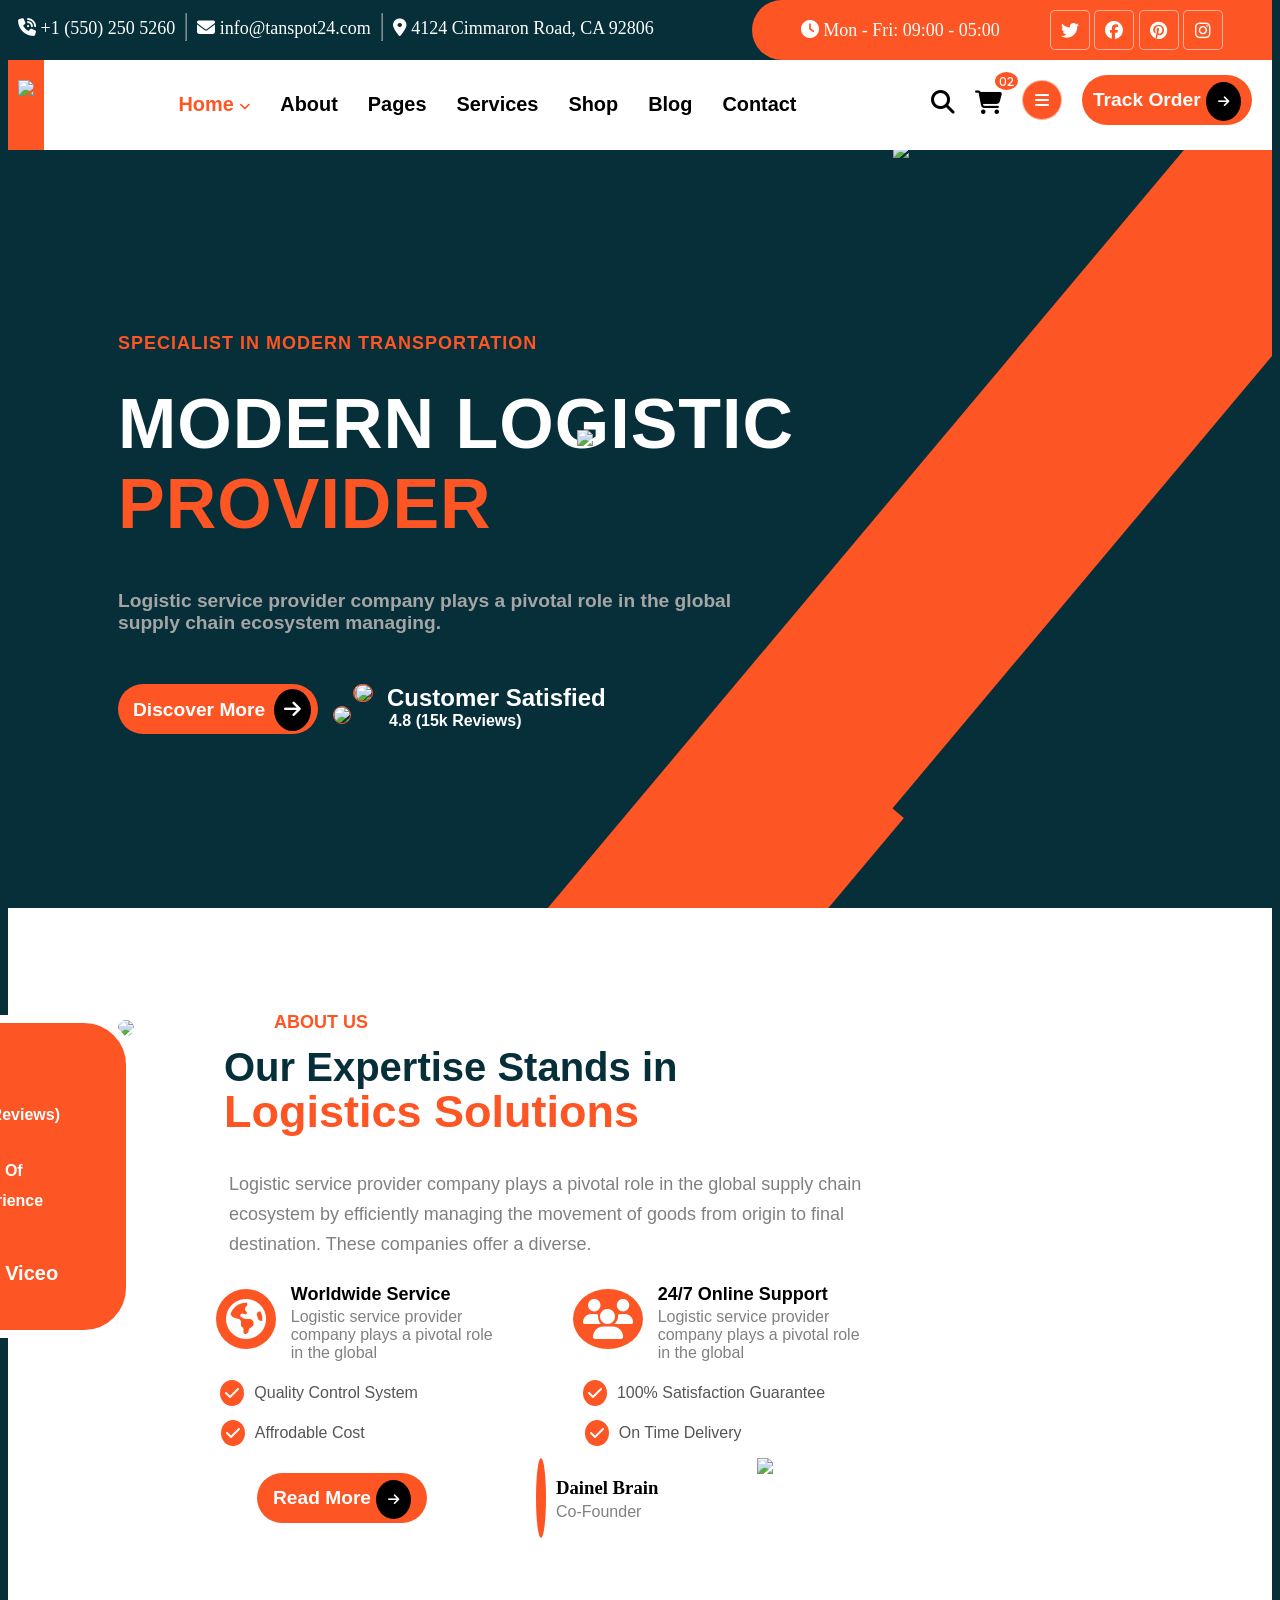
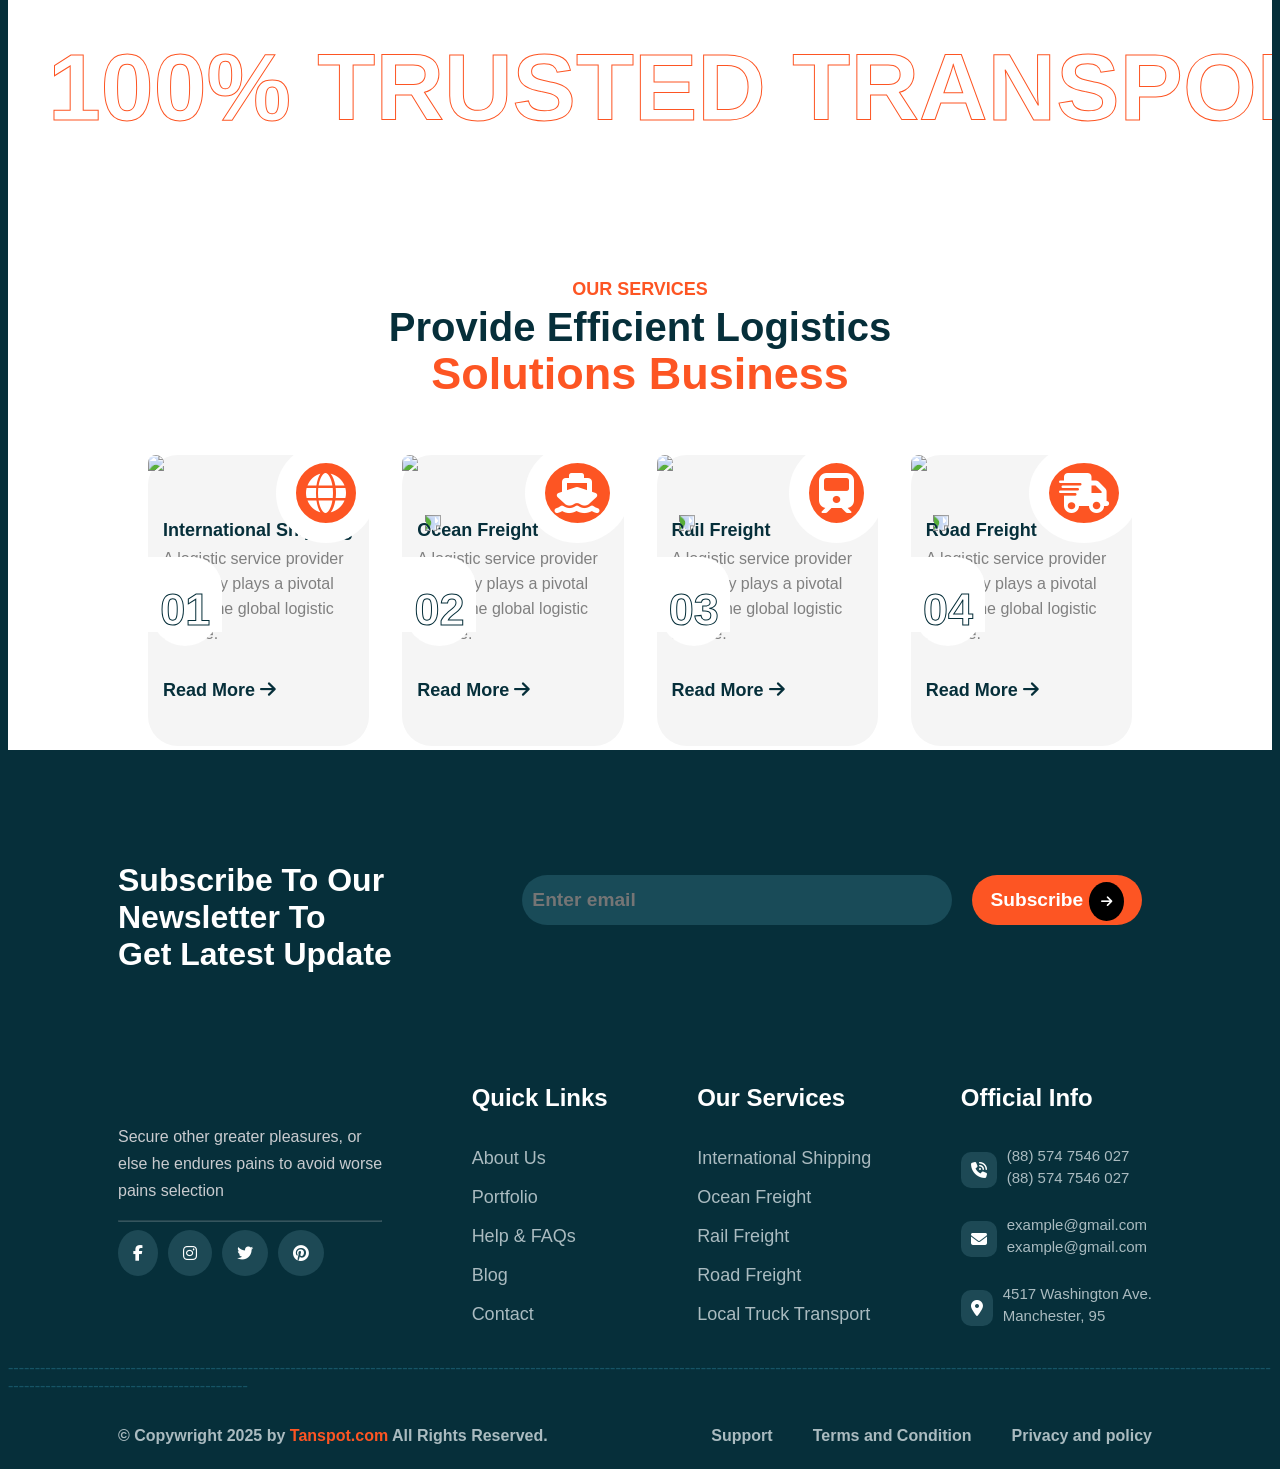
==== src/main/resources/templates/index.html @ e3e103e8 "Initial commit" ====
<!DOCTYPE html>
<html lang="en">
<head>
  <meta charset="UTF-8">
  <meta name="viewport" content="width=device-width, initial-scale=1.0">
  <title>Task</title>
  <link rel="stylesheet" href="https://cdnjs.cloudflare.com/ajax/libs/font-awesome/6.7.2/css/all.min.css" integrity="sha512-Evv84Mr4kqVGRNSgIGL/F/aIDqQb7xQ2vcrdIwxfjThSH8CSR7PBEakCr51Ck+w+/U6swU2Im1vVX0SVk9ABhg==" crossorigin="anonymous" referrerpolicy="no-referrer" />
  <style>
    .a{
  color: white;
  text-decoration: none;
}
.c{
  color: white;
  padding: 10px;
  background-color: #FD5523;
  border-color: white;
  border-radius: 5px;
  width: 40px;
  height: 40px;
  border:1px solid rgba(255, 255, 255, 0.54);
  
}
.w{
  color: white;
}
.c1{
  color: white !important;
  padding: 10px;
  background-color: #FD5523;
  border-color: white;
  border-radius: 50%;
  width: 40px;
  height: 40px;
  border:1px solid rgba(255, 255, 255, 0.54);
  
}
.c2{
  color: white !important;
  padding: 5px;
  font-weight: bold;
  background-color: #FD5523;
  border-color :1px solid #FD5523;
  border: #FD5523;
  margin-top: 15px;
  margin-bottom: 15px;
  margin-right: 10px;
  width: 170px;
  height: 50px;
  font-size: larger;
  border-radius: 40px;

}
.c2:hover{
  background-color: #FD5523;
  color: white;
}
.c3{
  margin-top: 30px;
  position: relative;
  color: white !important;
  padding: 15px;
  font-weight: bold;
  background-color: #FD5523;
  border-color :1px solid #FD5523;
  border: #FD5523;
  
  width: 200px;
  text-align:left;
  height: 50px;
  font-size: larger;
  border-radius: 40px;

}
.c4{
  color: white !important;
  padding: 10px;
  font-weight: bold;
  background-color: #FD5523;
  border-color :1px solid #FD5523;
  border: #FD5523;
  margin-top: 15px;
  margin-bottom: 15px;
  margin-right: 10px;
  width: 230px;
  height: 50px;
  font-size: larger;
  border-radius: 40px;


}
.tl{
  font-size: large;
}
.bb{
  margin-top: -10px;
  padding: 12px;
  font-size: small;
  background-color: black;
  color: white;
  border-radius: 50%;
 
}
.b{
  position: absolute;
  top: 10%;
  left: 78%;
  background-color: black;
  padding: 10px;
  border-radius: 50%;
}
.o2{
  position: relative;
}
.o21{
  position: absolute;
  top: -30%;
  left: 75%;
  font-size:x-small;
  background-color: #FD5523;
  border-radius: 50%;
  padding: 4px;
  color: white;
}
.bann{
  position: relative;
}
.p1{
  color: #FD5523;
  font-weight: 600;
  font-size:large;
  letter-spacing:1px;
  font-family: sans-serif;
}
.p2{
  color:rgb(165, 165, 165);
  font-size: larger;
  font-family: sans-serif;
  font-weight: bold;
}
.p3{
  margin-top: -40px;
  margin-left: 14px;
  color: white;
  font-weight: bold;
  font-family: sans-serif;
}
.h1{
  margin-top: 30px;
  font-weight: bold;
  color: white ;
  font-family: sans-serif;
  letter-spacing: 1px;
  font-size: 70px;
}
.h2{
  margin-top: 30px;
  margin-left: 12px;
  color: white;
  font-family: sans-serif;
  font-size: x-large;
}
.r1{
  border-radius: 50%;
  border-color: #FD5523;
  border: 1px solid #FD5523;
}
.l{
  position: relative;
}
.l1{
  position:absolute;
  top: 30%;
  right: -37%;
  overflow: hidden;
}
.l2{
  position:absolute;
  top: 125%;
  right: -8%;
  left: 10%;
  bottom: 90%;
  overflow: hidden;
}
.bus{
  position: absolute;
  top: 37%;
  left: 45%;
  width: 800px;
}
.log{
  position: absolute;
  top: -1%;
  left: 70%;
  width: 270px;
}
.i{
  background-color: #FD5523;
  width: 1400px;
  height: 200px;
  rotate: 310deg;
}.i2{
  background-color: #FD5523;
  width: 900px;
  height: 80px;
  rotate: 310deg;
}
.h3{
  font-family: sans-serif;
  color: #FD5523;
  font-size: large;
  font-weight: 800;
}
.h4{
  font-family: sans-serif;
  color:#062F3A;
  font-size: 40px;
  font-weight:800;
}.h5{
  font-family: sans-serif;
  color: #FD5523;
  font-size: 45px;
  font-weight:800;
}
.p4{
  line-height: 30px;
  text-align: justify;
  font-size: large;
  font-family: sans-serif;
  color: gray;
}
.world{
  font-size: 40px;
  background-color: #FD5523;
  padding: 10px;
  border-radius: 50%;
  color: white;
}
.h6{
  font-family: sans-serif;
  color:black;
  font-size: 18px;
  font-weight:bold;
}
.p5{
  font-family: sans-serif;
  color: gray;
}
.cc{
  padding: 5px;
  border-radius: 50%;
  color: white;
  background-color:#FD5523;
}
.p6{
  font-family: sans-serif;
  color: rgb(85, 85, 85);
}
.p7{
  font-family: sans-serif;
  color: gray;
}
.imc{
  position: relative;
}
.rv{
  border-radius: 50%;
  border:2px solid white;
}
.st{
  color: #FFD25D;
}
.h7{
  font-family: sans-serif;
  font-weight: 600;
  color: white;
}
.h8{
  font-size: 48px;
  font-family: sans-serif;
  color: white;
}
.pl{
  font-size: large;
  padding: 25px;
  background-color:white;
  border-radius: 50%;
}
.pl:hover{
  transition: 0.3s ease-in;
  background-color: black;
  color: white;
}
.imc1{
  position: absolute;
  top: -1%;
  right: -2%;
  border: 8px solid white;
}
.tri{
  position: absolute;
  top: -1%;
  left:-14%;
  color: white;
  width: 70px;
  rotate: 180deg;
}
.tri1{
  position: absolute;
  bottom: -11%;
  left:77%;
  color: white;
  width: 70px;
  rotate: 271deg;
}
.fl{
  position: absolute;
  width: 100px;
  top: 117%;
  rotate: 340deg;
  right: 125%;
  padding: 10px;
  background-color: black;
  border: 25px solid #FD5523;
  border-radius: 50%;
  z-index: 2;
}
.box{
  position: absolute;
  top: 115%;
  right: 120%;
  z-index: 2;
  width: 300px;
  height: 200px;
  border-radius: 40px;
  background-color: white;
}
.tri2{
  position: absolute;
  top: 98%;
  right:179%;
  color: white;
  width: 70px;
  rotate: 360deg;
}
.tri3{
  position: absolute;
  top: 146%;
  right: 108%;
  color: rgb(255, 0, 0);
  width: 70px;
  rotate: 360deg;
}
.sliding-text-one_wrap {
  overflow: hidden;
  position: relative;
  width: 100%;
  /* optional */
}

.js-marquee-wrapper {
  display: flex;
  white-space: nowrap;
  animation: slide-left 30s linear infinite;
}

.sliding-text_title {
  font-size: 95px;
  font-weight: 700;
  color: transparent;
  -webkit-text-stroke: 1px #FD5523;
  text-transform: uppercase;
  margin-right: 100px; /* Space between repeated text if duplicated */
  font-family: Arial, sans-serif;
}
.sliding-text_title:hover{
  color: #FD5523;
  transition: 0.3s ease-in-out;
}

/* Keyframes for left sliding animation */
@keyframes slide-left {
  0% {
    transform: translateX(0%);
  }
  100% {
    transform: translateX(-100%);
  }
}
.card{
  background-color: whitesmoke;
  border-radius: 30px;
}
.h9{
  font-family: sans-serif;
  font-weight: 800;
  color:#062F3A;
  font-size: large;
}
.p8{
  font-family: sans-serif;
  color: gray;
  line-height: 25px;
}
.ci{
  position: relative;
}
.ci1{
  position: absolute;
  top:-4%;
  right: -3%;
}
.wo{
  padding: 10px;
  background-color:#FD5523;
  border: 20px solid white;
  border-radius: 50%;
  font-size: 40px;
  color:white
}
.wo:hover{
  transition: 0.3s ease-in-out;
  background-color: #062F3A;
  color: white;
}
.tri4{
  position: absolute;
  top:9%;
  left:-32%;
  width: 70px;
  rotate: 173deg;
  color: whitesmoke;
}
.h11{
  position: absolute;
  top: 28%;
  left:1%;
  font-size: 45px;                             
  padding: 10px;
  background-color: white;
  border-radius: 50%;
  font-family: sans-serif;
  color: white;
  -webkit-text-stroke: 1px  #062F3A;
  z-index: 2;
}
.h11:hover{
  transition: 0.3s ease-in-out;
  color: #FD5523;
  -webkit-text-stroke: #FD5523;
}
.box1{
  position: absolute;
  top: 35%;
  left:-1%;
  z-index: 1;
  width: 76px;
  height: 75px;
  border-radius: 0px 30px 0px 0px;
  color:red;
  background-color: white;
}
.tri5{
  position: absolute;
  top:30%;
  left:-2%;
  width: 70px;
  rotate: 90deg;
  color: whitesmoke;
  
}
.tri6{
  position: absolute;
  top:37.5%;
  left:11%;
  width: 70px;
  rotate: 360deg;
  color: whitesmoke;
  
}
.fl1{

  margin-left: -200px;
  width: 1200px;
}
.sl{
  position: relative;
}
.sl1{
  overflow:hidden;
  position: absolute;
  top: 49%;
  left: 22%;
  background-color: #F4F5F9;
  width: 900px;
  height: 50px;
  rotate: 80deg;
}
.in5  {
  color: white ;
  padding: 5px;
  font-weight: bold;
  background-color:#194b58;
  border-color :1px solid #FD5523;
  border: #FD5523;
  margin-top: 15px;
  margin-bottom: 15px;
  margin-right: 10px;
  width: 420px;
  height: 40px;
  font-size: larger;
  border-radius: 40px;

}
.h21{
  color: white;
  font-family: sans-serif;

}
.ic{
  background-color: #1d4955;
  color: white;
  padding: 15px;
  border-radius: 50%;
}
.ic:hover{
  background-color: #FD5523;
  color: white;
  transition: 0.3s ease-in-out;

}
.ic1:hover{
  transition: 0.3s ease-in-out;
  background-color: #FD5523;
  color: white;
}
.ic1{
  background-color: #1d4955;
  color: white;
  padding: 10px;
  border-radius: 10px;
}
.p21{
  color:#aabbc0;
  font-family: sans-serif;
  font-size: large;
}
.p211{
  color:#aabbc0;
  font-family: sans-serif;
  font-size:15px;
}
.p0{
  color:#165465;
}
.h31{
  color:#aabbc0;
  font-family: sans-serif;
  font-size: medium;
}
.li:hover{
  
}
.bg1{
  background-color: white;
  height: 190px;
  margin-top: -62px;
  border-radius: 10px;
}
.oni{
  position: relative;
}
.on{position: absolute;
  top: 0%;
  width: 300px;
  height: 100px;
  background-color: #062F3A;
  border-radius: 10px 0px 0px 0px;
}
.on1{position: absolute;
  top: 0%;
  right: 0%;
  width: 300px;
  height: 100px;
  background-color: #062F3A;
  border-radius: 0px 10px 0px 0px;

}
 
  </style>
</head>
<body style="background-color:#062F3A">
  <div class="container-fluid">
     <nav style="background-color:#062F3A">
    <div style="display: flex;justify-content: space-between;background-color:#062F3A" class="tl">
      <div style="display: flex;justify-content: center;padding: 10px;column-gap: 10px;">
        <a href="" style="color: white;text-decoration: none;"><span><i class="fa-solid fa-phone-volume"> </i></span> +1 (550) 250 5260</a>
        <hr  style="opacity: 50%;margin-top: -5px;">
        <a href="" style="color: white;text-decoration: none;"><span><i class="fa-solid fa-envelope"></i> </span> info@tanspot24.com</a>
        <hr  style="opacity: 50%;margin-top: -5px;">
        <a href="" style="color: white;text-decoration: none;"><span><i class="fa-solid fa-location-dot"> </i></span> 4124 Cimmaron Road, CA 92806</a>

      </div>
      <div style="display:flex;justify-content: center;background-color: #FD5523;column-gap: 50px;padding: 10px;border-radius:30px 0Px 0px 30Px ;width: 500px;margin-top: -8px;">
       <div style="margin-top: 10px;">
      <a href="" class="a" style="margin-top: 10px;"><span><i class="fa-solid fa-clock"></i> </span> Mon - Fri: 09:00 - 05:00</a>

       </div>
       <div>
      <button class="c tl"><span><i class="fa-brands fa-twitter"></i></span></button>
      <button class="c tl"><span><i class="fa-brands fa-facebook"></i></span></button>
      <button class="c tl"><span><i class="fa-brands fa-pinterest"></i></span></button>
      <button class="c tl   "><span><i class="fa-brands fa-instagram"></i></span></button>
       </div>
      
      
      
    </div>
    </div>
    
  </nav>
  <div style="background-color: white;display: flex;justify-content:space-between;" >
    <div style="background-color: #FD5523;padding: 10px;">
      <img src="/img/logo-1.png" width="100%" style="margin-top: 10px;">
    </div>
    <div style="display: flex;justify-content: center;font-family: sans-serif;font-size: x-large;column-gap: 30px;">
      <h5 style="color: #FD5523;">Home <i class="fa-solid fa-angle-down" style="font-size: small;"></i></h5>
      <h5>About </h5>
      <h5>Pages</h5>
      <h5>Services</h5>
      <h5>Shop</h5>
      <h5>Blog</h5>
      <h5>Contact</h5>
    </div>
    <div style="display: flex;justify-content: center; column-gap: 20px;margin-right: 10px;">
      <i class="fa-solid fa-magnifying-glass" style="font-size: x-large;margin-top: 30px;"></i>
      <i class="fa-solid fa-cart-shopping o2" style="font-size: x-large;margin-top: 30px;"><span class="o21">02</span></i>
      <button class="c1" style="margin-top: 20px;"> <i class="fa-solid fa-bars w" style="font-size: larger;"></i></button>
      <button class="c2">Track Order <span class="bb"> <i class="fa-solid fa-arrow-right " ></i></span></button>
    </div>
    
  </div>
  </div>
<div class="l" style="overflow: hidden;">
<div style="margin-left: 110px;margin-top: 165px;overflow: hidden;">
  <div>
    <p class="p1">SPECIALIST IN MODERN TRANSPORTATION</p>
    <h1 class="h1">MODERN LOGISTIC<br><span style="color: #FD5523;">PROVIDER</span></h1>
    <p class="p2">Logistic service provider company plays a pivotal role in the global<br>
      supply chain ecosystem managing.
    </p>
    <div style="display: flex;">
      <button class="c3">Discover More <span class="b"> <i class="fa-solid fa-arrow-right " ></i></span></button>
      <div style="margin-top: 30px;margin-left: 35px;">
          <img src="/img/banneronereview11.jpg" class="r1">
          <img src="/img/banneronereview12.jpg" class="r1" style="margin-left: -20px;">
          <img src="/img/banneronereview13.jpg" class="r1"  style="margin-left: -20px;">
      </div>
      <div>
        <h5 class="h2">Customer Satisfied</h5>
        <p class="p3">4.8 (15k Reviews)</p>
      </div>
      <span class="i l1"></span>
      <span class="i2 l2"></span>
      <img src="/img/banneroneimg1.png" width="100%" class="bus">
      <img src="/img/banneroneshape3.png" width="100%" class="log">
    
    </div>
  </div>
</div>
<br><br><br><br><br><br><br><br><br>
</div>
<div style="background-color: white;">
<div>
  <br><br><br><br>
  <div style="margin-left: 110px;margin-top: 40px;display: flex;">
    <!-- left side -->
    <div class="imc">
      <img src="/img/aboutoneimg1.jpg" width="550px" style="border-radius: 40px;">
      <!-- position absolute -->
      <div style="background-color: #FD5523;padding: 20px;border-radius: 50px;width: 250px;" class="imc1">
        <div>
        </div><div>
        </div>
      

        <div>
          <img src="/img/aboutonereviewimg11.jpg" class="rv">
          <img src="/img/aboutonereviewimg12.jpg" class="rv" style="margin-left: -17px;">
          <img src="/img/aboutonereviewimg13.jpg" class="rv"  style="margin-left: -17px;">
          <img src="/img/aboutonereviewimg14.jpg" class="rv"  style="margin-left: -17px;">
        </div>
        <div style="margin-top: 10px;">
          <i class="fa-solid fa-star st"></i>
          <i class="fa-solid fa-star st"></i>
          <i class="fa-solid fa-star st"></i>
          <i class="fa-solid fa-star st"></i>
          <i class="fa-solid fa-star st"></i>
        </div>
        <div style="margin-top: -10px;">
          <h4 class="h7">Clients 4.8 (3,567 Reviews)</h4>
        </div>
        <div style=" margin-top:-10px;display: flex; ">
          <h1 class="h8" style="margin-top: 20px;">35+</h1>
          <h4 class="h7" style="margin-left: 20px;line-height: 30px;">Years Of<br> Experience</h4>
        </div>
        <div style="display: flex;">
          <span><i class="fa-solid fa-play pl"></i></span>
          <h3 style="font-size: 20px;color: white;font-weight: bolder;font-family: sans-serif;margin-left: 20px;">Watch Viceo</h3>
        </div>
      </div>
    </div>

    <!-- right side -->
    <div style="margin-left: 130px;margin-top: -50px;">
      <h6 class="h3" style="margin-left: 10px;">ABOUT US</h6>
      <h1 class="h4" style="margin-top: -30px;margin-left: -40px;">Our Expertise Stands in</h4>
      <h1 class="h5" style="margin-top: -30px;margin-left: -40px;">Logistics Solutions</h4>
        <p class="p4" style="margin-left: -35px;margin-top: 10px;">Logistic service provider company plays a pivotal role in the global supply chain<br> ecosystem by efficiently managing the movement of goods from origin to final<br> destination. These companies offer a diverse.</p>

        <div style="margin-top: 30px;margin-left: -50px; display: flex;justify-content:center;column-gap: 100px;">
          <div style="display: flex;justify-content: center;column-gap: 15px;">
            <span ><i class="fa-solid fa-earth-americas world" ></i></span>
            <div>
              <h4 class="h6" style="margin-top: -5px;">Worldwide Service</h2>
              <p class="p5" style="margin-top: -20px;">Logistic service provider<br> company plays a pivotal role<br> in the global</p>
            </div>
          </div>
          <div style="display: flex;justify-content: center;column-gap: 15px;margin-left: -20px;">
            <span ><i class="fa-solid fa-users world" ></i></span>
            <div>
              <h4 class="h6" style="margin-top: -5px;">24/7 Online Support</h2>
              <p class="p5" style="margin-top: -20px;">Logistic service provider<br> company plays a pivotal role<br> in the global</p>
            </div>
          </div>
        </div>

        <div style="display: flex;justify-content: center;column-gap: 15px; margin-top: -10px;margin-left: -80px;">
          <div style="margin-top: 12px;">
            <span><i class="fa-solid fa-check cc"></i></span>
          </div>
          <p class="p6" style="margin-left: -5px;">Quality Control System</p>

          <div style="margin-top: 12px;margin-left: 150px;">
            <span><i class="fa-solid fa-check cc"></i></span>
          </div>
          <p class="p6" style="margin-left: -5px;">100% Satisfaction Guarantee</p>
        </div>

         <div style="display: flex;justify-content: center;column-gap: 15px; margin-top: -10px; margin-left: -163px">
          <div style="margin-top: 12px;">
            <span><i class="fa-solid fa-check cc"></i></span>
          </div>
          <p class="p6" style="margin-left: -5px;">Affrodable Cost</p>

          <div style="margin-top: 12px;margin-left: 205px;">
            <span><i class="fa-solid fa-check cc"></i></span>
          </div>
          <p class="p6" style="margin-left: -5px;">On Time Delivery</p>
        </div>

        <div style="display: flex;justify-content: center;column-gap: 60px;margin-left: -95px;">
          <div>
            <button class="c2">Read More <span class="bb"> <i class="fa-solid fa-arrow-right " ></i></span></button>
          </div>
          <div style="display: flex;justify-content: center;column-gap: 10px;width:200px ;">
            <img src="/img/aboutoneauthorimg1.jpg" alt="" style="padding: 5px;background-color: #FD5523;border-radius: 50%;border-block-start-color: #FD5523;">
            
            <div>
              <h3>Dainel Brain</h3>
              <p style="margin-top: -15px;" class="p7">Co-Founder</p>
            </div>
          </div>
        
          <div >
            <img src="/img/aboutoneauthorsign.png">
          </div>

        </div>


    </div>
  </div>

  <section class="sliding-text-one">
  <div class="sliding-text-one_wrap">
    <ul class="sliding-text_list marquee_mode">
      <div class="js-marquee-wrapper">
        <div class="js-marquee">
          <h2 class="sliding-text_title">100% TRUSTED TRANSPORT</h2>
        </div>
        <DIV style="margin-top: 100px;margin-right: 40px;">
          <img src="/img/slidingtexticon1.png" alt="">
        </DIV>
        <div class="js-marquee">
          <h2 class="sliding-text_title">TRACKING</h2>
        </div>
        <DIV style="margin-top: 100px;margin-right: 40px;">
          <img src="/img/slidingtexticon1.png" alt="">
        </DIV>
        <div class="js-marquee">
          <h2 class="sliding-text_title">DELIVERY SERVICES</h2>
        </div>
      </div>
    </ul>
  </div>
</section>

</div>

<div style="background-color: white;">
  <div style="display: flex;justify-content: center;"><h6 class="h3">OUR SERVICES</h6></div>
  <div style="display: flex;justify-content: center;margin-top: -130px;"><h6 class="h4">Provide Efficient Logistics</h6></div>
  <div style="display: flex;justify-content: center;margin-top: -210px;padding: 10px;"><h6 class="h5">Solutions Business</h6></div>

  <div style="margin-top: -80px;  margin-left: 120px;margin-right: 120px;display: flex;justify-content: center;column-gap: 33px;padding: 20px;">
    <div class="card ci">
      <img src="/img/servicesone11.jpg" style="border-radius: 30px 30px 0px 0px;">
      <div class="ci1">
        <i class="fa-solid fa-globe wo"></i>
        
      </div>
      <h2 class="h11">01</h2>
      <div class="box1"> </div>
      <img src="/img/tRXa2.png" class="tri6">
      <div style="padding: 15px;">
        <h5 class="h9">International Shipping</h5>
        <p class="p8" style="margin-top: -25px;">A logistic service provider company plays a pivotal role in the global logistic service.</p>
        <h5 class="h9">Read More <i class="fa-solid fa-arrow-right" style="margin-top: 5px;"></i></h5>

      </div>
    </div>

    <div class="card ci">
      <img src="/img/servicesone12.jpg" style="border-radius: 30px 30px 0px 0px;">
      <div class="ci1">
        <i class="fa-solid fa-ship wo"></i>
        
        
      </div>
      <h2 class="h11">02</h2>
      <div class="box1"> </div>
      <img src="/img/tRXa2.png" class="tri5">
      <img src="/img/tRXa2.png" class="tri6">
      <div style="padding: 15px;">
        <h5 class="h9">Ocean Freight</h5>
        <p class="p8" style="margin-top: -25px;">A logistic service provider company plays a pivotal role in the global logistic service.</p>
        <h5 class="h9">Read More <i class="fa-solid fa-arrow-right" style="margin-top: 5px;"></i></h5>

      </div>
    </div>

    <div class="card ci">
      <img src="/img/servicesone13.jpg" style="border-radius: 30px 30px 0px 0px;">
      <div class="ci1">
        <i class="fa-solid fa-train wo"></i>
        
      </div>
      <h2 class="h11">03</h2>
      <div class="box1"> </div>
      <img src="/img/tRXa2.png" class="tri5">
      <img src="/img/tRXa2.png" class="tri6">
      <div style="padding: 15px;">
        <h5 class="h9">Rail Freight</h5>
        <p class="p8" style="margin-top: -25px;">A logistic service provider company plays a pivotal role in the global logistic service.</p>
        <h5 class="h9">Read More <i class="fa-solid fa-arrow-right" style="margin-top: 5px;"></i></h5>

      </div>
    </div>

    <div class="card ci">
      <img src="/img/servicesone14.jpg" style="border-radius: 30px 30px 0px 0px;">
      <div class="ci1">
        <i class="fa-solid fa-truck-fast wo"></i>
        
      </div>
      <h2 class="h11">04</h2>
      <div class="box1"> </div>
      <img src="/img/tRXa2.png" class="tri5">
      <img src="/img/tRXa2.png" class="tri6">
      <div style="padding: 15px;">
        <h5 class="h9">Road Freight</h5>
        <p class="p8" style="margin-top: -25px;">A logistic service provider company plays a pivotal role in the global logistic service.</p>
        <h5 class="h9">Read More <i class="fa-solid fa-arrow-right" style="margin-top: 5px;"></i></h5>

      </div>
    </div>

  
  </div>
    <div style="background-color: #062F3A;margin-top: -16px;">
    <div style="margin-left: 110px;margin-right: 120px;">

      <div style="display: flex;justify-content: space-between;">
        <div style="margin-top: 90px;">
          <h1 style="color: white;font-family: sans-serif;">Subscribe To Our Newsletter To<br> Get Latest Update</h2>
          </div>
          <div style="display: flex;justify-content: center;margin-top: 110px;column-gap: 10px;">
            <div>
              <input type="text" placeholder=" Enter email" class="in5">
            </div>
            <div>
              <button class="c2">Subscribe <span class="bb"> <i class="fa-solid fa-arrow-right " ></i></span></button>
            </div>
          </div>
        </div>

        <div style="display: flex;justify-content: space-between;margin-top: 70px;">
          <div style="margin-top: 25px;">
            <img src="/img/footerlogo.png" alt="">
            <p style="color: #c9cbcf;font-family: sans-serif;font-size: medium;line-height: 27px;">Secure other greater pleasures, or<br> else he endures pains to avoid worse<br> pains selection</p>
            <hr style="color: #554e4e;opacity: 20%;">
            <div style="display: flex;justify-content: left;column-gap: 10px;">
              <i class="fa-brands fa-facebook-f ic"></i>
              <i class="fa-brands fa-instagram ic"></i>
              <i class="fa-brands fa-twitter ic"></i>
              <i class="fa-brands fa-pinterest ic"></i>
            </div>
          </div>
          <div>
            <h2 class="h21">Quick Links</h2><br>
            <div style="margin-top: -20px;">
            <p class="p21">About Us</p>
            <p class="p21">Portfolio</p>
            <p class="p21">Help & FAQs</p>
            <p class="p21">Blog</p>
            <p class="p21">Contact</p>
            </div>
            

          </div>
          <div>
            <h2 class="h21">Our Services</h2><br>
            <div style="margin-top: -20px;">
               <p class="p21">International Shipping</p>
            <p class="p21">Ocean Freight</p>
            <p class="p21">Rail Freight</p>
            <p class="p21">Road Freight</p>
            <p class="p21">Local Truck Transport</p>
            </div>
           
          </div>
          <div>
            <h2 class="h21">Official Info</h2>
            <div style="display: flex;">
              <div style="margin-top: 20px;"><i class="fa-solid fa-phone-volume ic1"></i></div>
              <div style="margin-left: 10px;">
                <div>
                  <p class="p211">(88) 574 7546 027</p>
                  <p class="p211" style="margin-top: -10px;">(88) 574 7546 027</p>
                </div>
              </div>
            </div>

            <div style="display: flex;">
              <div style="margin-top: 20px;"><i class="fa-solid fa-envelope ic1"></i></div>
              <div style="margin-left: 10px;">
                <div>
                  <p class="p211">example@gmail.com</p>
                  <p class="p211" style="margin-top: -10px;">example@gmail.com</p>
                </div>
              </div>
            </div>

            <div style="display: flex;">
              <div style="margin-top: 20px;"><i class="fa-solid fa-location-dot ic1"></i></div>
              <div style="margin-left: 10px;">
                <div>
                  <p class="p211">4517 Washington Ave.</p>
                  <p class="p211" style="margin-top: -10px;">Manchester, 95</p>
                </div>
              </div>
            </div>

          </div>
        </div>
      </div>
<p class="p0">[base64]</p>
<div style="margin-left: 110px;margin-right: 120px;">
    <div style="display: flex;justify-content: space-between;">
      <div><h3 class="h31">© Copywright 2025 by <span style="color: #FD5523;">Tanspot.com</span> All Rights Reserved.</h3></div>
      <div>
        <div style="display: flex;justify-content: center;column-gap: 40px;">
          <h3 class="h31">Support</h3>
          <h3 class="h31">Terms and Condition</h3>
          <h3 class="h31">Privacy and policy</h3>
        </div>
      </div>

    </div>

  </div>
  </div>
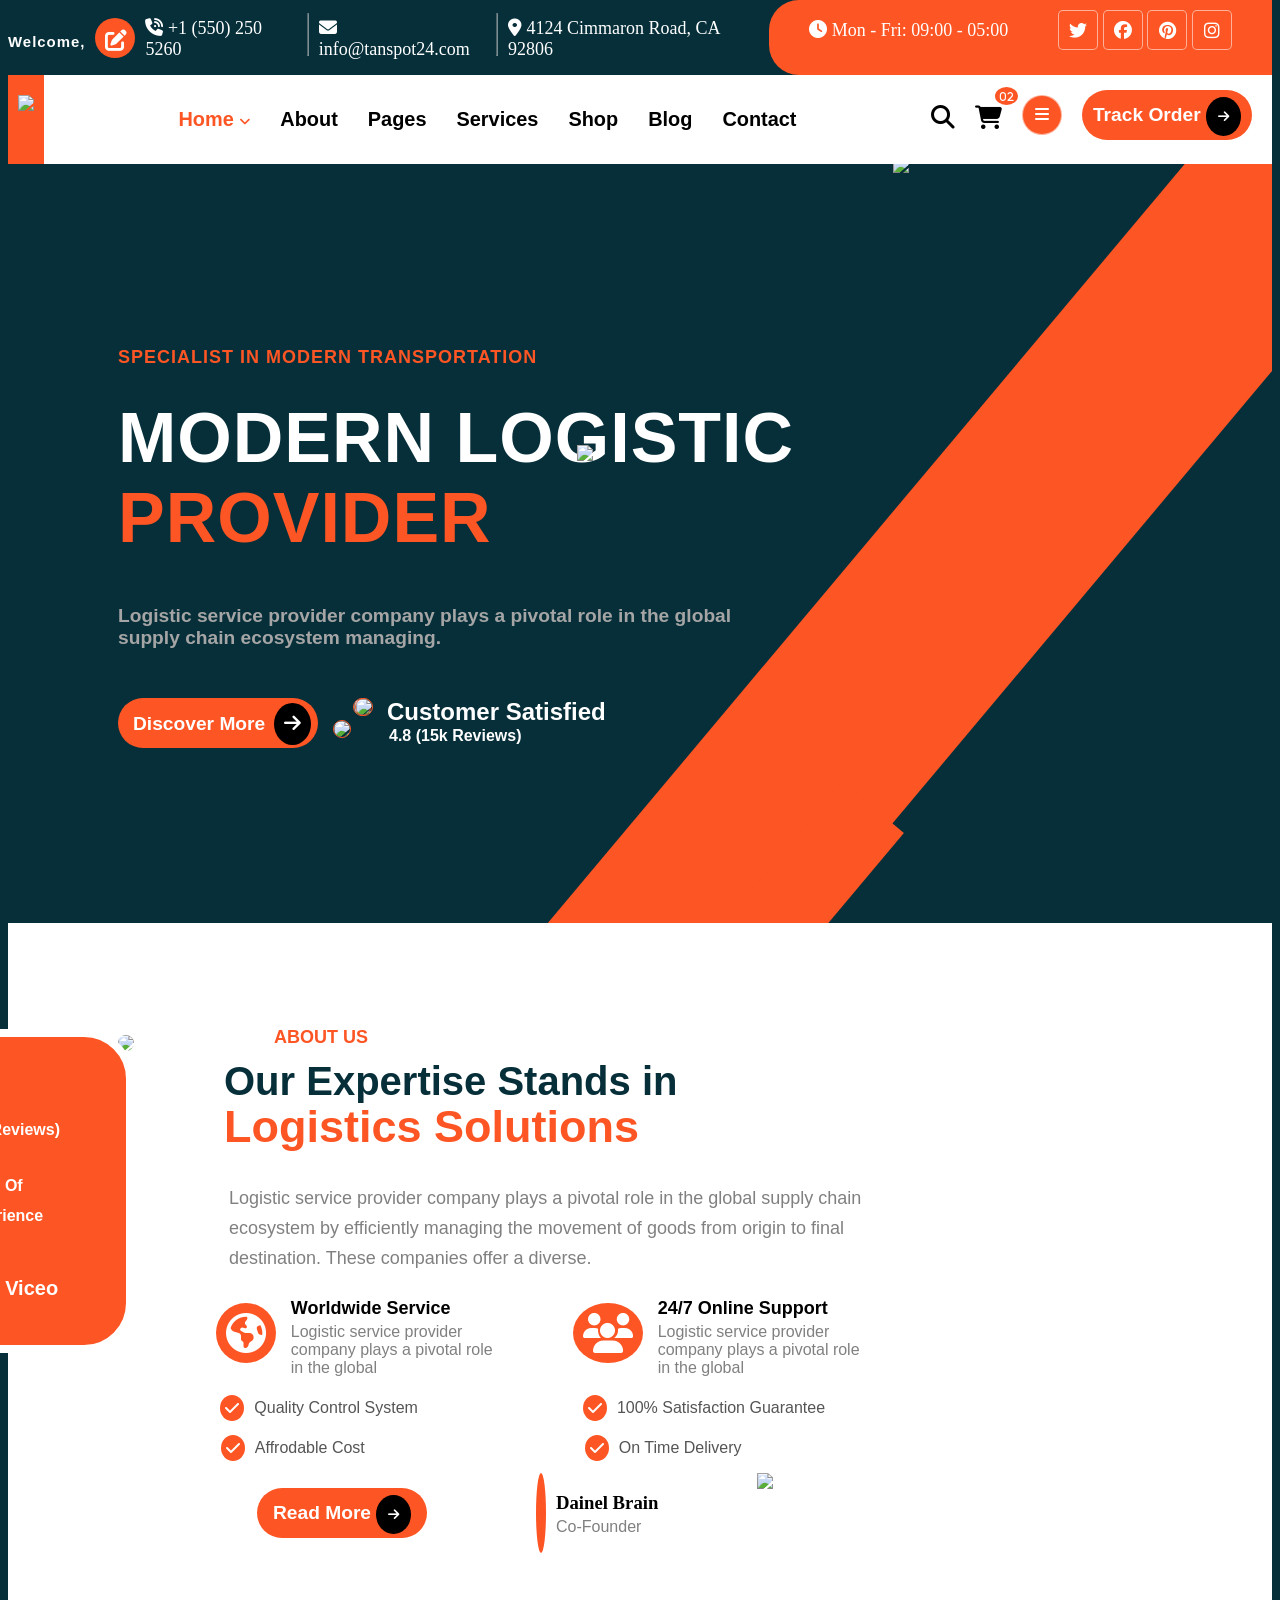
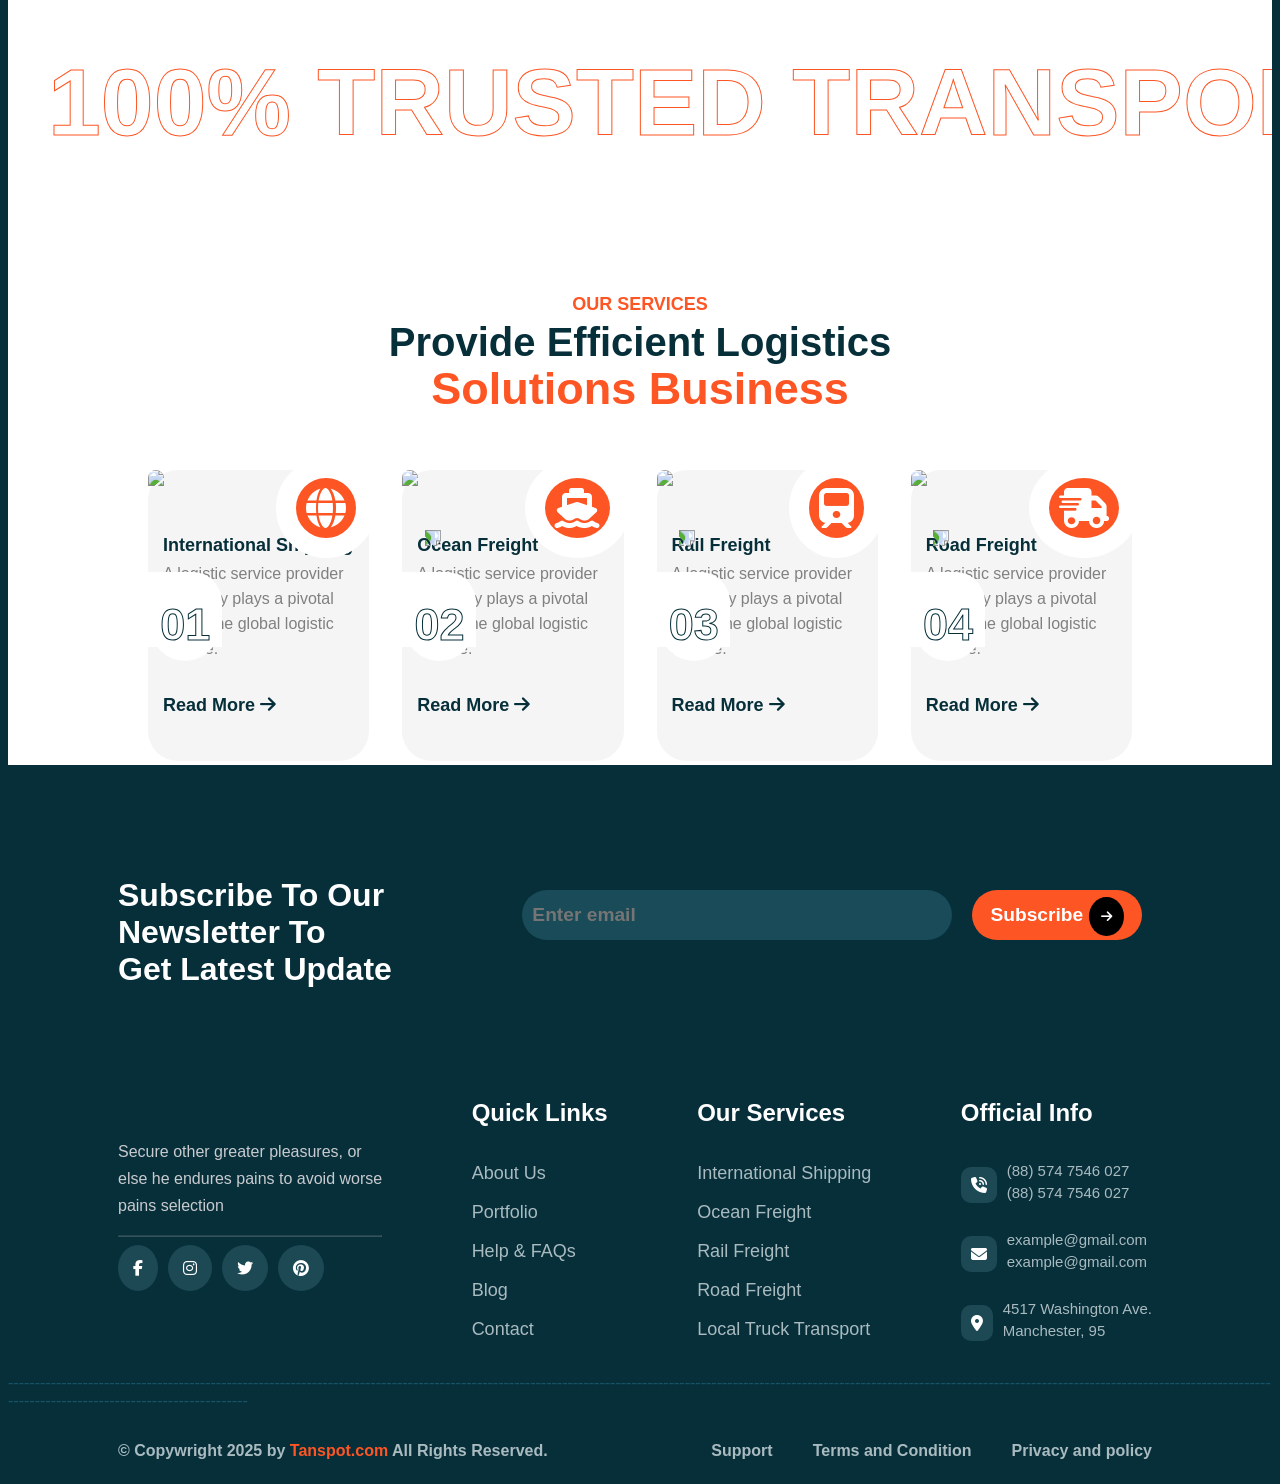
==== commit 14be44b6: "update" ====
--- a/src/main/resources/templates/index.html
+++ b/src/main/resources/templates/index.html
@@ -88,6 +88,39 @@
   border-radius: 40px;
 
 
+}
+.c5{
+  color: white !important;
+  padding: 10px;
+  font-weight: bold;
+  background-color: #FD5523;
+  border-color :1px solid #FD5523;
+  border: #FD5523;
+  margin-top: 10px;
+  margin-left: 10px;
+  width: 40px;
+  height: 40px;
+  font-size: larger;
+  border-radius: 40px;
+}
+.c6{
+  color: white !important;
+  padding: 10px;
+  font-weight: bold;
+  background-color: #FD5523;
+  border-color :1px solid #FD5523;
+  border: #FD5523;
+  margin-top: 10px;
+  width: 130px;
+  height: 40px;
+  font-size: larger;
+  border-radius: 40px;
+}
+.lab{
+font-size: large;font-weight: 600;margin-top: 5px;margin-bottom: 5px;
+}
+.labi{
+  margin-bottom: 10px; margin-left: 20px; width: 200px;height: 25px;border: 1px solid rgba(128, 128, 128, 0.311);border-radius: 5px;
 }
 .tl{
   font-size: large;
@@ -593,6 +626,10 @@
   <div class="container-fluid">
      <nav style="background-color:#062F3A">
     <div style="display: flex;justify-content: space-between;background-color:#062F3A" class="tl">
+      <div style="display: flex;">
+        <h5 style="color:white;font-family: sans-serif;font: size 2rem;letter-spacing: 1px;">Welcome, <span th:text="${username}"></span> </h5>
+        <button onclick="openEditModal()" class="c5"><i class="fa-solid fa-pen-to-square"></i></button>
+      </div>
       <div style="display: flex;justify-content: center;padding: 10px;column-gap: 10px;">
         <a href="" style="color: white;text-decoration: none;"><span><i class="fa-solid fa-phone-volume"> </i></span> +1 (550) 250 5260</a>
         <hr  style="opacity: 50%;margin-top: -5px;">
@@ -990,4 +1027,40 @@
     </div>
 
   </div>
-  </div>+  </div>
+  <div id="editModal" style="display:none;
+    position: fixed; top:0; left:0; width:100%; height:100%;
+    background: rgba(0,0,0,0.6); justify-content:center; align-items:center;">
+    
+    <div style="background:white; padding:30px; width:350px; border-radius:20px;">
+        <h2>Edit Profile</h2>
+
+        <form method="post" action="/update-user">
+            <label class="lab">Username</label>
+            <input type="text"  name="username" th:value="${username}" class="labi"/><br>
+
+            <label class="lab">Email</label>
+            <input type="email" name="email" th:value="${email}" style="margin-left: 52px !important;" class="labi"/><br>
+
+            <label class="lab">Password</label>
+            <input type="password" style="margin-left: 24px !important;" name="password" class="labi"/>
+            <div style="display: flex;justify-content: center;column-gap: 20px;">
+              <button type="submit" class="c6" style="margin-top:15px;">Save</button>
+            <button type="button" onclick="closeEditModal()" class="c6" style="margin-top:15px;">Cancel</button>
+            </div>
+            
+        </form>
+    </div>
+</div>
+
+<script>
+function openEditModal() {
+    document.getElementById('editModal').style.display = 'flex';
+}
+
+function closeEditModal() {
+    document.getElementById('editModal').style.display = 'none';
+}
+</script>
+
+</body>
